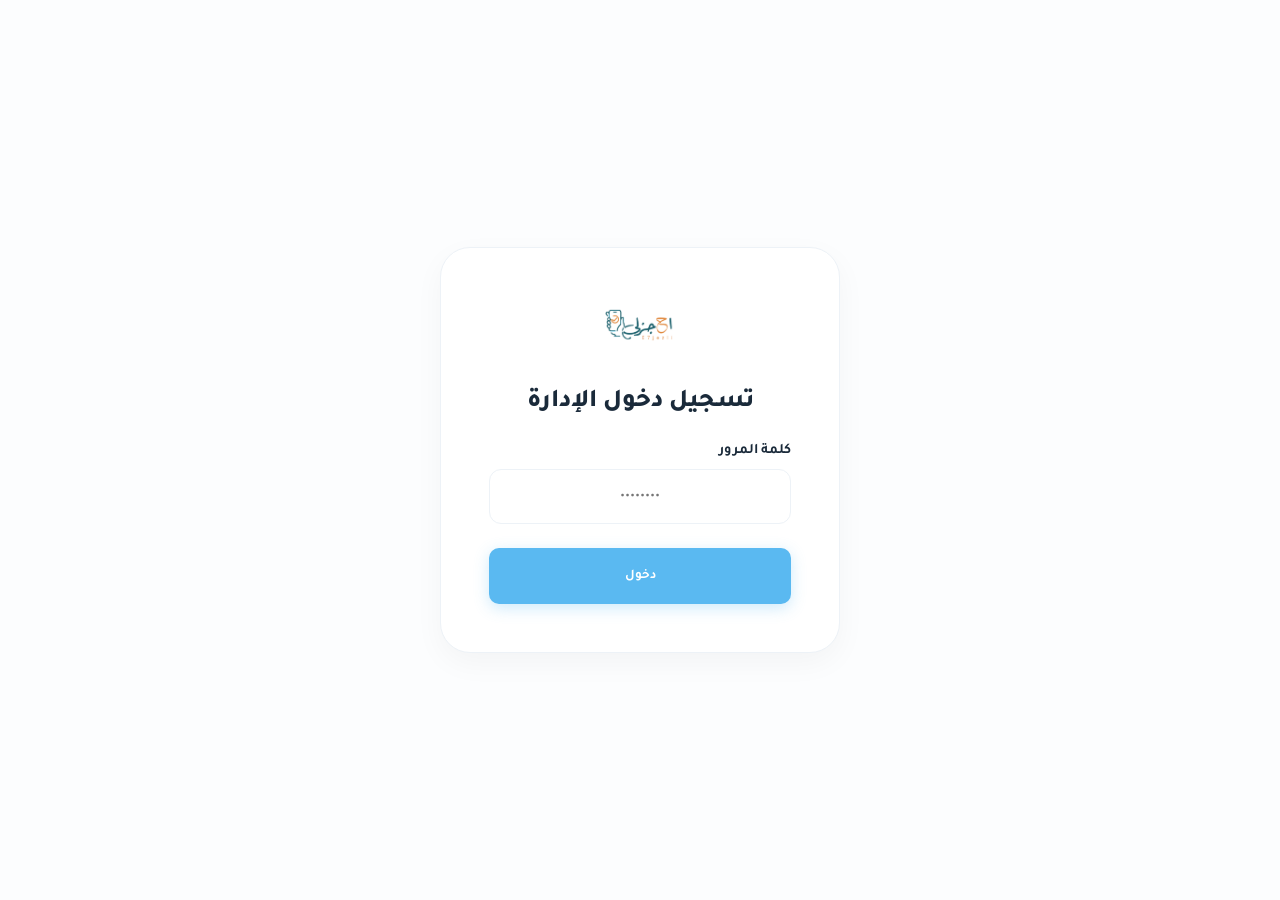
==== admin.html @ 6c73e47e "push" ====
<!DOCTYPE html>
<html lang="ar" dir="rtl">
<head>
    <meta charset="UTF-8">
    <meta name="viewport" content="width=device-width, initial-scale=1.0">
    <title>لوحة الإدارة | E7jezli</title>
    <link rel="stylesheet" href="https://cdnjs.cloudflare.com/ajax/libs/font-awesome/6.4.0/css/all.min.css">
    <link rel="stylesheet" href="css/main.css">
    <style>
        :root { --admin-sidebar: #1e293b; }
        body { background: #f8fafc; }
        .admin-layout { display: flex; min-height: 100vh; }
        .admin-sidebar { 
            width: 260px; background: var(--admin-sidebar); color: white; 
            padding: 2rem 1.5rem; transition: 0.3s; position: sticky; top: 0; height: 100vh;
        }
        .admin-nav { list-style: none; margin-top: 3rem; }
        .admin-nav li { margin-bottom: 0.5rem; }
        .admin-nav a { 
            display: flex; align-items: center; gap: 1rem; padding: 1rem; 
            color: #cbd5e1; border-radius: 12px; transition: 0.3s; text-decoration: none; cursor: pointer;
        }
        .admin-nav a:hover, .admin-nav a.active { background: var(--primary); color: white; }
        .admin-main { flex: 1; padding: 2rem; overflow-x: hidden; }
        .stats-grid { display: grid; grid-template-columns: repeat(auto-fit, minmax(240px, 1fr)); gap: 1.5rem; margin-bottom: 2rem; }
        .stat-card { background: white; padding: 1.5rem; border-radius: 20px; box-shadow: var(--shadow-soft); border: 1px solid var(--border); }
        .stat-card i { font-size: 2rem; color: var(--primary); margin-bottom: 1rem; }
        .stat-card h3 { font-size: 0.9rem; color: var(--text-muted); }
        .stat-card p { font-size: 1.8rem; font-weight: 800; margin-top: 0.5rem; }

        @media (max-width: 992px) {
            .admin-sidebar { position: fixed; right: -100%; z-index: 1000; height: 100vh; }
            .admin-sidebar.active { right: 0; }
            .mobile-admin-header { 
                display: flex !important; justify-content: space-between; align-items: center;
                background: white; padding: 1rem; border-bottom: 1px solid var(--border);
                position: sticky; top: 0; z-index: 999;
            }
            .admin-main { padding: 1rem; }
        }

        .data-card { 
            background: white; border-radius: 20px; padding: 1.2rem; margin-bottom: 1rem;
            border: 1px solid var(--border); display: flex; justify-content: space-between; align-items: center;
        }
        /* Login Overlay */
        .admin-login-overlay {
            position: fixed; inset: 0; background: var(--bg-main);
            z-index: 9999; display: flex; align-items: center; justify-content: center;
        }
        .admin-login-box {
            background: white; padding: 3rem; border-radius: 30px; width: 90%; max-width: 400px; text-align: center;
            box-shadow: var(--shadow-soft); border: 1px solid var(--border);
        }
        .admin-login-box input {
            width: 100%; padding: 1rem; border: 1px solid var(--border); border-radius: 12px;
            outline: none; margin-bottom: 1.5rem; text-align: center; font-size: 1.1rem;
        }
        .admin-section { display: none; }
        .admin-section.active { display: block; }
    </style>
</head>
<body>

    <!-- Admin Login -->
    <div class="admin-login-overlay" id="adminLogin">
        <div class="admin-login-box">
            <a href="index.html" class="logo" style="justify-content: center; margin-bottom: 2rem;"><img src="img/logo.png" alt="E7jezli" style="height: 60px;"></a>
            <h2 style="margin-bottom: 1.5rem; font-size: 1.6rem; font-weight: 800;">تسجيل دخول الإدارة</h2>
            <div style="text-align: right; margin-bottom: 0.5rem;"><label style="font-weight: 600; font-size: 0.9rem;">كلمة المرور</label></div>
            <input type="password" id="adminPwd" placeholder="••••••••">
            <button class="btn btn-primary" onclick="checkAdminLogin()" style="width: 100%; justify-content: center; padding: 1.2rem;">دخول</button>
            <p id="loginError" style="color: #ef4444; margin-top: 1rem; display: none; font-weight: 600;">كلمة المرور خاطئة!</p>
        </div>
    </div>

    <div class="mobile-admin-header" style="display: none;">
        <a href="index.html" class="logo"><img src="img/logo.png" alt="E7jezli" style="height: 40px;"></a>
        <button class="btn btn-outline" id="adminMenuToggle" style="padding: 0.5rem;"><i class="fa-solid fa-bars-staggered"></i></button>
    </div>

    <div class="admin-layout" style="display: none;" id="adminLayoutContent">
        <aside class="admin-sidebar" id="adminSidebar">
            <div class="logo" style="justify-content: center; margin-bottom: 2rem;">
                <img src="img/logo.png" alt="E7jezli" style="height: 50px; filter: brightness(0) invert(1);">
            </div>
            <ul class="admin-nav">
                <li><a onclick="showSection('stats', this)" class="nav-item active"><i class="fa-solid fa-chart-line"></i> الإحصائيات</a></li>
                <li><a onclick="showSection('bookings', this)" class="nav-item"><i class="fa-solid fa-calendar-check"></i> الحجوزات</a></li>
                <li><a onclick="showSection('partners', this)" class="nav-item"><i class="fa-solid fa-users"></i> الشركاء</a></li>
                <li><a onclick="adminLogout()" style="margin-top: 5rem; color: #f87171;"><i class="fa-solid fa-arrow-right-from-bracket"></i> خروج</a></li>
            </ul>
        </aside>

        <main class="admin-main">
            <!-- Stats Section -->
            <div id="statsSection" class="admin-section active">
                <header style="margin-bottom: 2rem; display: flex; justify-content: space-between; align-items: center;">
                    <h1 style="font-size: 1.5rem; font-weight: 800;">إحصائيات المنصة</h1>
                    <a href="index.html" class="btn btn-outline" style="padding: 0.5rem 1rem; font-size: 0.8rem;">عودة للموقع</a>
                </header>
                <div class="stats-grid">
                    <div class="stat-card"><i class="fa-solid fa-calendar-day"></i><h3>إجمالي الحجوزات</h3><p id="totalCount">0</p></div>
                    <div class="stat-card"><i class="fa-solid fa-clock-rotate-left"></i><h3>حجوزات قيد المراجعة</h3><p id="pendingCount">0</p></div>
                    <div class="stat-card"><i class="fa-solid fa-user-plus"></i><h3>الشركاء</h3><p id="partnerCount">0</p></div>
                </div>
            </div>

            <!-- Bookings Section -->
            <div id="bookingsSection" class="admin-section">
                <header style="margin-bottom: 2rem;"><h1 style="font-size: 1.5rem; font-weight: 800;">إدارة الحجوزات</h1></header>
                <div id="adminBookingList"></div>
            </div>

            <!-- Partners Section -->
            <div id="partnersSection" class="admin-section">
                <header style="margin-bottom: 2rem; display: flex; justify-content: space-between; align-items: center;">
                    <h1 style="font-size: 1.5rem; font-weight: 800;">إدارة الشركاء</h1>
                    <a href="partner.html?admin=true" class="btn btn-primary" style="padding: 0.5rem 1rem; font-size: 0.8rem;"><i class="fa-solid fa-plus"></i> إضافة شريك</a>
                </header>
                <div id="adminPartnerList"></div>
            </div>
        </main>
    </div>

    <script src="js/api.js"></script>
    <script>
        // Authentication Logic
        function checkAdminLogin() {
            const pwd = document.getElementById('adminPwd').value;
            if (pwd === "mma") {
                sessionStorage.setItem('isAdmin', 'true');
                document.getElementById('adminLogin').style.display = 'none';
                document.getElementById('adminLayoutContent').style.display = 'flex';
                loadAdminData();
            } else {
                document.getElementById('loginError').style.display = 'block';
            }
        }

        function adminLogout() {
            sessionStorage.removeItem('isAdmin');
            window.location.reload();
        }

        window.onload = () => {
            if (sessionStorage.getItem('isAdmin') === 'true') {
                document.getElementById('adminLogin').style.display = 'none';
                document.getElementById('adminLayoutContent').style.display = 'flex';
                loadAdminData();
            }
        };

        // Navigation Logic
        function showSection(id, element) {
            document.querySelectorAll('.admin-section').forEach(s => s.classList.remove('active'));
            document.querySelectorAll('.nav-item').forEach(i => i.classList.remove('active'));
            const target = document.getElementById(id + 'Section');
            if(target) target.classList.add('active');
            if(element) element.classList.add('active');
            if(window.innerWidth < 992) document.getElementById('adminSidebar').classList.remove('active');
        }

        const toggleBtn = document.getElementById('adminMenuToggle');
        if(toggleBtn) toggleBtn.onclick = () => document.getElementById('adminSidebar').classList.toggle('active');

        // Data Management
        async function loadAdminData() {
            try {
                document.getElementById('adminBookingList').innerHTML = '<div style="text-align:center; padding:2rem;"><i class="fas fa-spinner fa-spin" style="font-size:2rem; color:var(--primary);"></i><p style="margin-top:1rem; color:var(--text-muted);">جاري الاتصال بالسيرفر وجلب البيانات...</p></div>';
                document.getElementById('adminPartnerList').innerHTML = '<div style="text-align:center; padding:2rem;"><i class="fas fa-spinner fa-spin" style="font-size:2rem; color:var(--primary);"></i><p style="margin-top:1rem; color:var(--text-muted);">جاري الاتصال بالسيرفر وجلب البيانات...</p></div>';
                
                let bookings = await E7_DB.getBookings();
                let partners = await E7_DB.getBusinesses();

                document.getElementById('totalCount').innerText = bookings.length;
                document.getElementById('pendingCount').innerText = bookings.filter(b => b.status === 'pending').length;
                document.getElementById('partnerCount').innerText = partners.length;

                // Render Bookings
                const bookingList = document.getElementById('adminBookingList');
                if (bookings.length === 0) {
                    bookingList.innerHTML = '<p style="text-align:center; color:var(--text-muted);">لا توجد حجوزات حقيقية في قاعدة البيانات حتى الآن.</p>';
                } else {
                    bookingList.innerHTML = bookings.map(b => `
                        <div class="data-card" style="border-right: 4px solid ${b.status === 'approved' ? '#10b981' : b.status === 'completed' ? '#3b82f6' : b.status === 'rejected' ? '#ef4444' : '#f59e0b'};">
                            <div style="text-align: right;">
                                <div style="display:flex; align-items:center; gap:0.5rem; margin-bottom:0.3rem;">
                                    <span style="font-size:0.65rem; font-weight:700; padding:0.15rem 0.4rem; border-radius:5px; background: ${b.status === 'approved' ? '#d1fae5; color:#059669;' : b.status === 'completed' ? '#dbeafe; color:#1d4ed8;' : b.status === 'rejected' ? '#fee2e2; color:#dc2626;' : '#fef3c7; color:#d97706;'}">
                                        ${b.status === 'approved' ? 'مقبول' : b.status === 'completed' ? 'مكتمل' : b.status === 'rejected' ? 'مرفوض' : 'قيد المراجعة'}
                                    </span>
                                    <strong>${b.businessName}</strong>
                                </div>
                                <p style="font-size:0.8rem; color:var(--text-muted);">${b.date} - ${b.service}</p>
                            </div>
                            <div style="display:flex; gap:0.5rem;">
                                ${b.status === 'pending' ? `
                                    <button class="btn btn-primary" style="padding:0.4rem 0.8rem; font-size:0.7rem; background:#10b981;" onclick="updateStatus(${b.id}, 'approved')">قبول</button>
                                    <button class="btn btn-outline" style="padding:0.4rem 0.8rem; font-size:0.7rem; color:#ef4444; border-color:#ef4444;" onclick="updateStatus(${b.id}, 'rejected')">رفض</button>
                                ` : ''}
                                <button class="btn btn-outline" style="padding:0.4rem 0.8rem; font-size:0.7rem; color:gray; border-color:gray;" onclick="adminDeleteBooking(${b.id})"><i class="fa-solid fa-trash"></i></button>
                            </div>
                        </div>
                    `).join('');
                }

                // Render Partners
                const partnerList = document.getElementById('adminPartnerList');
                if (partners.length === 0) {
                    partnerList.innerHTML = '<p style="text-align:center; color:var(--text-muted);">لا يوجد شركاء في قاعدة البيانات حتى الآن.</p>';
                } else {
                    partnerList.innerHTML = partners.map(p => `
                        <div class="data-card" style="border-right: 4px solid ${p.status === 'active' ? '#10b981' : p.status === 'approved' ? '#3b82f6' : '#f59e0b'};">
                            <div style="display:flex; align-items:center; gap:1rem;">
                                <img src="${p.image || p.imageUrl || 'img/logo.png'}" style="width:40px; height:40px; border-radius:8px; object-fit:cover;">
                                <div>
                                    <strong>${p.name}</strong>
                                    <p style="font-size:0.8rem; color:var(--text-muted);">الحالة: ${p.status === 'active' ? 'نشط' : p.status === 'approved' ? 'بانتظار الدفع' : 'قيد المراجعة'}</p>
                                </div>
                            </div>
                            <div style="display:flex; gap:0.5rem; flex-wrap:wrap;">
                                ${p.status === 'pending' ? `<button class="btn btn-primary" style="padding:0.4rem 0.8rem; font-size:0.7rem; background:#3b82f6;" onclick="adminUpdatePartnerStatus(${p.id}, 'approved')">موافقة مبدئية</button>` : ''}
                                ${p.status === 'approved' ? `<button class="btn btn-outline" style="padding:0.4rem 0.8rem; font-size:0.7rem; color:#f59e0b; border-color:#f59e0b; cursor:default;" disabled>بانتظار الدفع</button>
                                <button class="btn btn-primary" style="padding:0.4rem 0.8rem; font-size:0.7rem; background:#10b981;" onclick="adminUpdatePartnerStatus(${p.id}, 'active')">تنشيط مباشر</button>` : ''}
                                ${p.status === 'active' ? `<button class="btn btn-outline" style="padding:0.4rem 0.8rem; font-size:0.7rem; color:#f59e0b; border-color:#f59e0b;" onclick="adminUpdatePartnerStatus(${p.id}, 'pending')">إيقاف مؤقت</button>` : ''}
                                <button class="btn btn-outline" style="padding:0.4rem 0.8rem; font-size:0.7rem; color:#ef4444; border-color:#ef4444;" onclick="adminDeletePartner(${p.id})"><i class="fa-solid fa-trash"></i> حذف</button>
                            </div>
                        </div>
                    `).join('');
                }
            } catch (err) {
                console.error("Failed to load admin data:", err);
                document.getElementById('adminBookingList').innerHTML = '<p style="text-align:center; color:red;">حدث خطأ أثناء جلب البيانات من السيرفر.</p>';
            }
        }

        async function updateStatus(id, status) {
            await E7_DB.updateBookingStatus(id, status);
            loadAdminData();
        }

        async function adminUpdatePartnerStatus(id, status) {
            await E7_DB.updateBusinessStatus(id, status);
            loadAdminData();
        }

        async function adminDeleteBooking(id) {
            if(confirm("هل أنت متأكد من حذف هذا الحجز نهائياً؟")) {
                await E7_DB.deleteBooking(id);
                loadAdminData();
            }
        }

        async function adminDeletePartner(id) {
            if(confirm("تحذير: سيتم حذف هذا الشريك من قاعدة البيانات بالكامل. هل أنت متأكد؟")) {
                await E7_DB.deleteBusiness(id);
                loadAdminData();
            }
        }
    </script>
</body>
</html>
---- css/main.css ----
/* E7JEZLI - LUXORIA STYLE VERSION */
@import url('https://fonts.googleapis.com/css2?family=Tajawal:wght@300;400;500;700;800;900&display=swap');

:root {
    --primary: #5AB9F1;
    --primary-dark: #3a9fd9;
    --primary-light: #e0f2fe;
    --bg-main: #fcfdfe;
    --bg-card: #ffffff;
    --text-main: #1a2a3a;
    --text-muted: #718096;
    --border: #edf2f7;
    --shadow-soft: 0 10px 30px rgba(0, 0, 0, 0.04);
    --shadow-bold: 0 20px 40px rgba(90, 185, 241, 0.1);
}

* { margin:0; padding:0; box-sizing:border-box; font-family:'Tajawal', sans-serif; list-style:none; text-decoration:none; }

body { background: var(--bg-main); color: var(--text-main); direction: rtl; overflow-x: hidden; }

.container { max-width: 1250px; margin: 0 auto; padding: 0 1.5rem; }

/* Clean Header */
.header {
    background: rgba(255, 255, 255, 0.95);
    backdrop-filter: blur(10px);
    border-bottom: 1px solid var(--border);
    padding: 0.8rem 0;
    position: sticky; top: 0; z-index: 1000;
}

.nav-wrapper { display: flex; align-items: center; justify-content: space-between; }

.logo { display: flex; align-items: center; gap: 0.5rem; -webkit-tap-highlight-color: transparent; outline: none; }
.logo img { height: 60px; width: auto; object-fit: contain; mix-blend-mode: multiply; pointer-events: none; }
.logo span { font-size: 1.6rem; font-weight: 800; color: var(--primary); display: none; } /* Hide text if logo has text */

.nav-links { display: flex; gap: 2.5rem; }
.nav-links a { color: var(--text-main); font-weight: 500; font-size: 0.95rem; transition: 0.3s; }
.nav-links a:hover, .nav-links a.active { color: var(--primary); }

/* Quick Action Icons */
.header-icons { display: flex; gap: 1.2rem; align-items: center; margin-left: 1rem; }
.header-icons a { color: var(--text-main); font-size: 1.2rem; transition: 0.3s; position: relative; }
.header-icons a:hover { color: var(--primary); transform: translateY(-2px); }
.icon-badge { 
    position: absolute; top: -5px; right: -8px; background: var(--primary); 
    color: white; font-size: 0.65rem; padding: 2px 5px; border-radius: 50%; font-weight: 800; 
}

/* Luxury Buttons */
.btn {
    padding: 0.7rem 1.8rem; border-radius: 10px; font-weight: 600; cursor: pointer;
    display: inline-flex; align-items: center; gap: 0.5rem; transition: 0.3s;
    border: none;
}

.btn-primary {
    background: var(--primary);
    color: white;
    box-shadow: 0 4px 15px rgba(90, 185, 241, 0.3);
}
.btn-primary:hover { background: var(--primary-dark); transform: translateY(-2px); }

.btn-outline {
    background: transparent;
    border: 1.5px solid var(--primary);
    color: var(--primary);
}
.btn-outline:hover { background: var(--primary-light); }

/* Hero Section */
.hero { 
    position: relative;
    padding: 6rem 0 12rem;
    text-align: center;
    background: linear-gradient(rgba(255,255,255,0.7), rgba(255,255,255,0.9)), url('../img/al-aqsa.png') center/cover;
}

.hero-text h1 { font-size: 3.5rem; font-weight: 900; margin-bottom: 1rem; color: #1a2a3a; line-height: 1.3; }
.hero-text p { font-size: 1.2rem; color: var(--text-muted); margin-bottom: 3rem; }

/* Search Box - Luxoria Style */
.search-container {
    position: absolute;
    bottom: -40px;
    left: 50%;
    transform: translateX(-50%);
    width: 90%;
    max-width: 1000px;
    z-index: 10;
}

.search-box {
    background: white;
    padding: 1rem;
    border-radius: 20px;
    box-shadow: 0 15px 50px rgba(0,0,0,0.08);
    display: flex;
    gap: 0.5rem;
    align-items: center;
}

.search-field {
    flex: 1;
    display: flex;
    align-items: center;
    gap: 0.8rem;
    padding: 0.8rem 1.2rem;
    border-left: 1px solid var(--border);
}
.search-field:last-of-type { border-left: none; }
.search-field i { color: var(--primary); font-size: 1.2rem; }

.search-field select, .search-field input {
    border: none; background: transparent; width: 100%; outline: none; font-size: 0.95rem; font-weight: 500;
}

/* Stats Bar */
.stats-bar {
    display: flex;
    justify-content: center;
    gap: 4rem;
    padding: 3rem 0;
    margin-top: 4rem;
    border-bottom: 1px solid var(--border);
}
.stat-item { display: flex; align-items: center; gap: 1rem; }
.stat-item i { font-size: 1.5rem; color: var(--primary); }
.stat-info h4 { font-size: 1.2rem; font-weight: 800; }
.stat-info p { font-size: 0.85rem; color: var(--text-muted); }

/* Categories Slider */
.categories-section { padding: 4rem 0; text-align: center; }
.category-grid {
    display: flex;
    justify-content: center;
    gap: 1.5rem;
    margin-top: 2rem;
    overflow-x: auto;
    padding: 1rem;
}
.category-item {
    min-width: 120px;
    padding: 1.5rem;
    background: white;
    border: 1px solid var(--border);
    border-radius: 20px;
    transition: 0.3s;
    cursor: pointer;
}
.category-item:hover { border-color: var(--primary); transform: translateY(-5px); box-shadow: var(--shadow-soft); }
.category-item i { font-size: 2rem; color: var(--primary); margin-bottom: 1rem; display: block; }
.category-item span { font-size: 0.9rem; font-weight: 600; }

/* Business Grid */
.section-title { text-align: center; margin-bottom: 3rem; }
.section-title h2 { font-size: 2.2rem; font-weight: 800; margin-bottom: 0.5rem; }
.section-title p { color: var(--text-muted); }

.business-grid { display: grid; grid-template-columns: repeat(auto-fill, minmax(280px, 1fr)); gap: 2rem; }

.business-card { 
    background: var(--bg-card); border-radius: 20px; overflow: hidden; 
    box-shadow: var(--shadow-soft); border: 1px solid var(--border); transition: 0.3s;
    position: relative;
}
.business-card:hover { transform: translateY(-10px); box-shadow: 0 20px 40px rgba(0,0,0,0.06); }

.card-badge {
    position: absolute; top: 15px; left: 15px;
    background: var(--primary); color: white; padding: 0.4rem 1rem;
    border-radius: 8px; font-size: 0.8rem; font-weight: 600; z-index: 5;
}

.card-image { position: relative; height: 200px; }
.card-image img { width: 100%; height: 100%; object-fit: cover; }
.card-fav {
    position: absolute; top: 15px; right: 15px;
    background: rgba(255,255,255,0.8); width: 35px; height: 35px;
    display: flex; align-items: center; justify-content: center;
    border-radius: 50%; color: var(--text-muted); cursor: pointer;
}

.card-content { padding: 1.5rem; }
.card-content h3 { font-size: 1.1rem; margin-bottom: 0.5rem; }
.card-meta { display: flex; justify-content: space-between; align-items: center; margin-top: 1rem; padding-top: 1rem; border-top: 1px solid var(--border); }
.card-price { font-weight: 800; color: var(--text-main); }
.card-price span { font-size: 0.8rem; color: var(--text-muted); }

/* Splash Screen */
.splash-screen {
    position: fixed; inset: 0; background: white; z-index: 9999;
    display: flex; flex-direction: column; align-items: center; justify-content: center;
}

/* FOOTER */
.footer {
    background: white;
    padding: 5rem 0 2rem;
    border-top: 1px solid var(--border);
    margin-top: 5rem;
}
.footer-grid { display: grid; grid-template-columns: 2fr 1fr 1fr 1fr; gap: 3rem; margin-bottom: 3rem; }
.footer-col h4 { margin-bottom: 1.5rem; font-weight: 700; }
.footer-col ul li { margin-bottom: 0.8rem; }
.footer-col ul li a { color: var(--text-muted); transition: 0.3s; }
.footer-col ul li a:hover { color: var(--primary); }

.footer-bottom { 
    border-top: 1px solid var(--border); padding-top: 2rem; 
    display: flex; justify-content: space-between; align-items: center;
    color: var(--text-muted); font-size: 0.9rem;
}
.payment-methods { display: flex; gap: 1rem; font-size: 1.5rem; }

/* Modal System */
.modal-overlay {
    position: fixed; top: 0; left: 0; width: 100%; height: 100%;
    background: rgba(15, 23, 42, 0.6); backdrop-filter: blur(8px);
    display: none; align-items: center; justify-content: center; z-index: 10000;
}
.modal-content {
    background: white; padding: 3rem; border-radius: 30px; width: 90%; max-width: 550px;
    position: relative; box-shadow: var(--shadow-soft); text-align: center;
}
.modal-close { position: absolute; top: 1.5rem; left: 1.5rem; font-size: 1.5rem; cursor: pointer; color: var(--text-muted); }
.modal-content h3 { margin-bottom: 1.5rem; font-size: 1.8rem; color: var(--primary); }
.modal-content p { color: var(--text-muted); line-height: 1.8; font-size: 1.1rem; }

/* Status Badges - Global */
.badge-status { padding: 0.4rem 1rem; border-radius: 100px; font-size: 0.8rem; font-weight: 700; }
.status-pending { background: #fef3c7; color: #d97706; }
.status-approved { background: #dcfce7; color: #16a34a; }
.status-rejected { background: #fee2e2; color: #dc2626; }
.status-completed { background: #dbeafe; color: #1d4ed8; }
.status-cancel_requested { background: #f1f5f9; color: #64748b; border: 1px dashed #cbd5e1; }
/* --- RESPONSIVE DESIGN --- */

.mobile-toggle { display: none; background: none; border: none; font-size: 1.5rem; color: var(--text-main); cursor: pointer; padding: 0.5rem; }
.mobile-only { display: none; }

@media (max-width: 1024px) {
    .footer-grid { grid-template-columns: 1.5fr 1fr 1fr; }
}

@media (max-width: 768px) {
    .mobile-toggle { display: block; }
    .mobile-only { display: block; }
    .nav-btn { display: none !important; }

    /* Premium Mobile Menu - Dark Glass */
    .nav-menu {
        position: fixed; top: 0; right: -100%; width: 300px; height: 100vh;
        background: rgba(15, 23, 42, 0.95); backdrop-filter: blur(20px);
        z-index: 2000; padding: 6rem 2.5rem;
        box-shadow: -15px 0 50px rgba(0,0,0,0.5);
        transition: 0.5s cubic-bezier(0.4, 0, 0.2, 1);
        border-left: 1px solid rgba(255,255,255,0.1);
    }
    .nav-menu.active { right: 0; }
    
    .nav-links { flex-direction: column; gap: 2.5rem; text-align: right; }
    .nav-links a { font-size: 1.3rem; color: white; display: block; border-bottom: 1px solid rgba(255,255,255,0.05); padding-bottom: 1rem; }

    .hero { padding: 3rem 0 2rem; } /* Reduced padding since it's not absolute anymore */
    .hero-text h1 { font-size: 1.8rem; line-height: 1.3; margin-bottom: 1rem; }
    .hero-text p { font-size: 0.9rem; margin-bottom: 1.5rem; }

    .search-container { 
        position: relative; /* Switch to natural flow */
        bottom: 0; 
        left: 0; 
        transform: none; 
        width: 100%; 
        margin: 2rem 0; /* Add space around the box */
    }
    .search-box { flex-direction: column; padding: 1.2rem; gap: 0; border-radius: 20px; }
    .search-field { border-left: none; border-bottom: 1px solid var(--border); width: 100%; padding: 0.8rem 0; }
    .search-field:last-of-type { border-bottom: none; }
    .search-box button { width: 100%; margin-top: 1rem; padding: 1rem !important; border-radius: 12px; }

    .stats-bar { display: none; } 
    
    .category-grid { gap: 0.8rem; padding: 1rem 0; }
    .category-item { min-width: 100px; padding: 1rem; }

    .footer { padding-top: 4rem; }
    
    #featured { margin-top: 2rem; } /* Reset margin since it's natural flow now */
}

@media (max-width: 480px) {
    .hero-text h1 { font-size: 1.6rem; }
}

/* Category Active State */
.category-item.active {
    border-color: var(--primary);
    background: var(--primary-light);
    transform: scale(1.05);
}
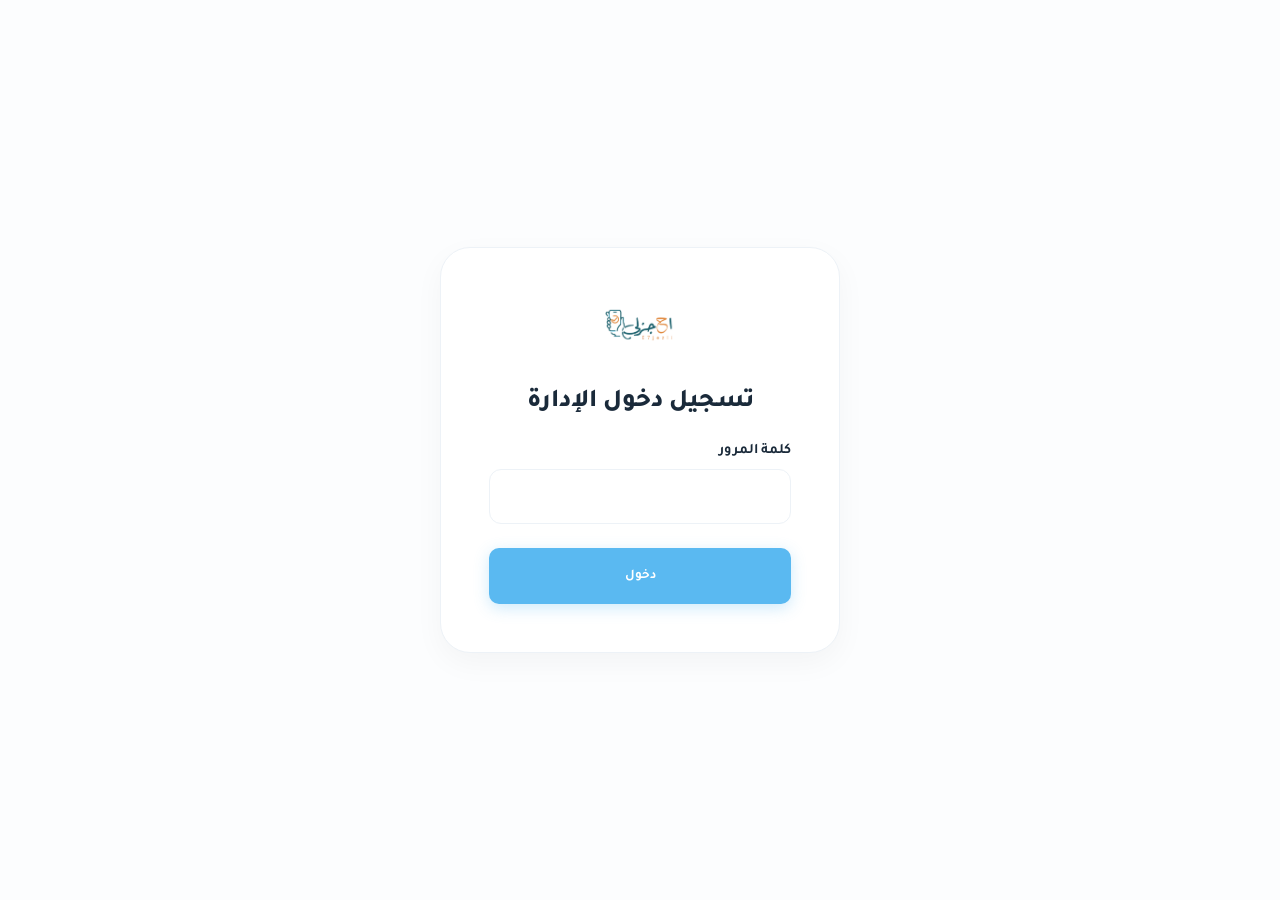
==== commit b61c7a6b: "push" ====
--- a/admin.html
+++ b/admin.html
@@ -68,7 +68,7 @@
             <a href="index.html" class="logo" style="justify-content: center; margin-bottom: 2rem;"><img src="img/logo.png" alt="E7jezli" style="height: 60px;"></a>
             <h2 style="margin-bottom: 1.5rem; font-size: 1.6rem; font-weight: 800;">تسجيل دخول الإدارة</h2>
             <div style="text-align: right; margin-bottom: 0.5rem;"><label style="font-weight: 600; font-size: 0.9rem;">كلمة المرور</label></div>
-            <input type="password" id="adminPwd" placeholder="••••••••">
+            <input type="password" id="adminPwd" placeholder="">
             <button class="btn btn-primary" onclick="checkAdminLogin()" style="width: 100%; justify-content: center; padding: 1.2rem;">دخول</button>
             <p id="loginError" style="color: #ef4444; margin-top: 1rem; display: none; font-weight: 600;">كلمة المرور خاطئة!</p>
         </div>
--- a/css/main.css
+++ b/css/main.css
@@ -300,3 +300,64 @@
     background: var(--primary-light);
     transform: scale(1.05);
 }
+
+/* ===== Badge Status (حالة الحجز) ===== */
+.badge-status {
+    display: inline-block;
+    padding: 0.25rem 0.75rem;
+    border-radius: 100px;
+    font-size: 0.75rem;
+    font-weight: 700;
+    letter-spacing: 0.3px;
+}
+.status-pending {
+    background: #fef3c7;
+    color: #d97706;
+}
+.status-approved {
+    background: #d1fae5;
+    color: #059669;
+}
+.status-rejected {
+    background: #fee2e2;
+    color: #dc2626;
+}
+.status-completed {
+    background: #dbeafe;
+    color: #1d4ed8;
+}
+.status-cancel_requested {
+    background: #f3e8ff;
+    color: #7c3aed;
+}
+
+/* ===== Modal Overlay ===== */
+.modal-overlay {
+    display: none;
+    position: fixed;
+    inset: 0;
+    background: rgba(0,0,0,0.5);
+    z-index: 9999;
+    align-items: center;
+    justify-content: center;
+    backdrop-filter: blur(4px);
+}
+.modal-content {
+    background: white;
+    padding: 2.5rem;
+    border-radius: 25px;
+    max-width: 500px;
+    width: 90%;
+    position: relative;
+    box-shadow: 0 25px 60px rgba(0,0,0,0.15);
+}
+.modal-close {
+    position: absolute;
+    top: 1rem;
+    left: 1rem;
+    font-size: 1.5rem;
+    cursor: pointer;
+    color: var(--text-muted);
+    line-height: 1;
+}
+.modal-close:hover { color: var(--text-main); }
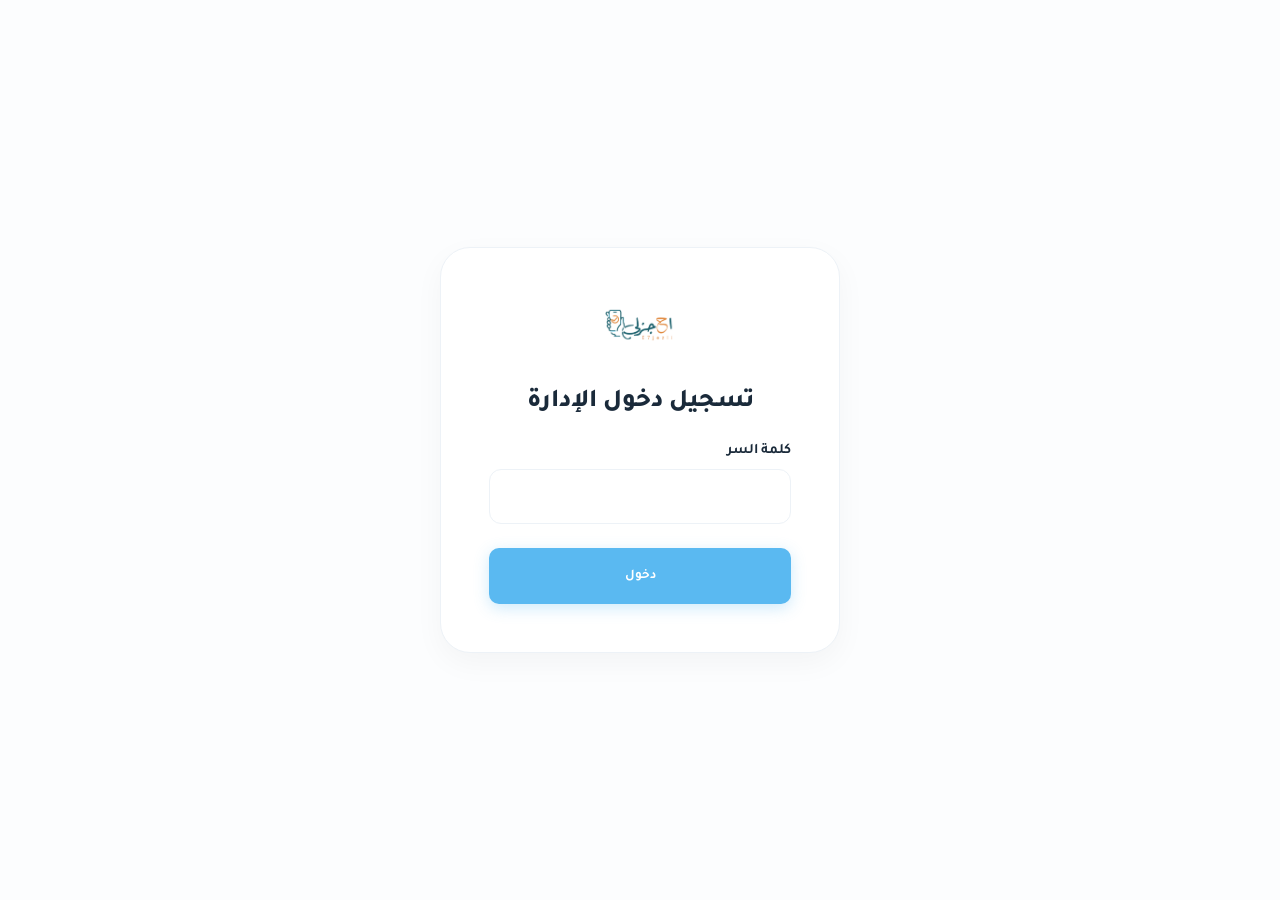
==== commit 484b6caa: "push" ====
--- a/admin.html
+++ b/admin.html
@@ -67,7 +67,7 @@
         <div class="admin-login-box">
             <a href="index.html" class="logo" style="justify-content: center; margin-bottom: 2rem;"><img src="img/logo.png" alt="E7jezli" style="height: 60px;"></a>
             <h2 style="margin-bottom: 1.5rem; font-size: 1.6rem; font-weight: 800;">تسجيل دخول الإدارة</h2>
-            <div style="text-align: right; margin-bottom: 0.5rem;"><label style="font-weight: 600; font-size: 0.9rem;">كلمة المرور</label></div>
+            <div style="text-align: right; margin-bottom: 0.5rem;"><label style="font-weight: 600; font-size: 0.9rem;">كلمة السر</label></div>
             <input type="password" id="adminPwd" placeholder="">
             <button class="btn btn-primary" onclick="checkAdminLogin()" style="width: 100%; justify-content: center; padding: 1.2rem;">دخول</button>
             <p id="loginError" style="color: #ef4444; margin-top: 1rem; display: none; font-weight: 600;">كلمة المرور خاطئة!</p>
